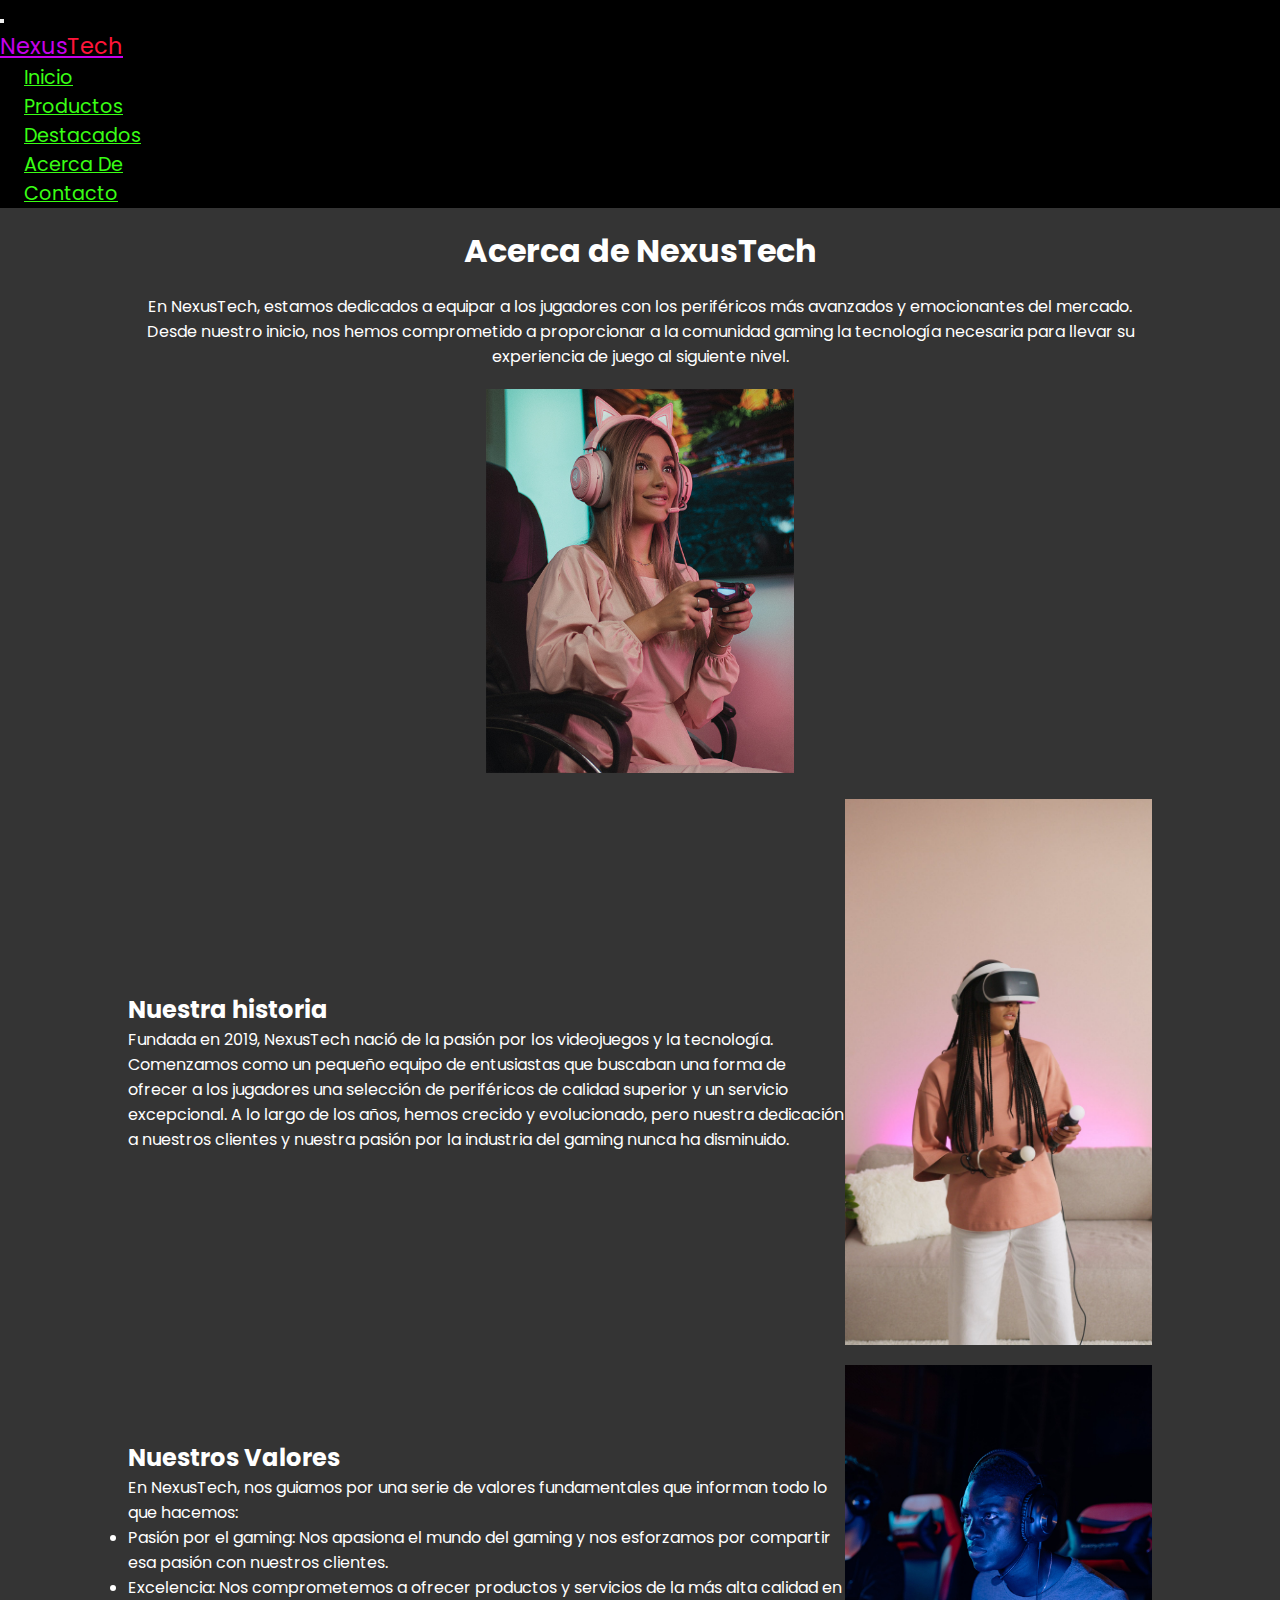
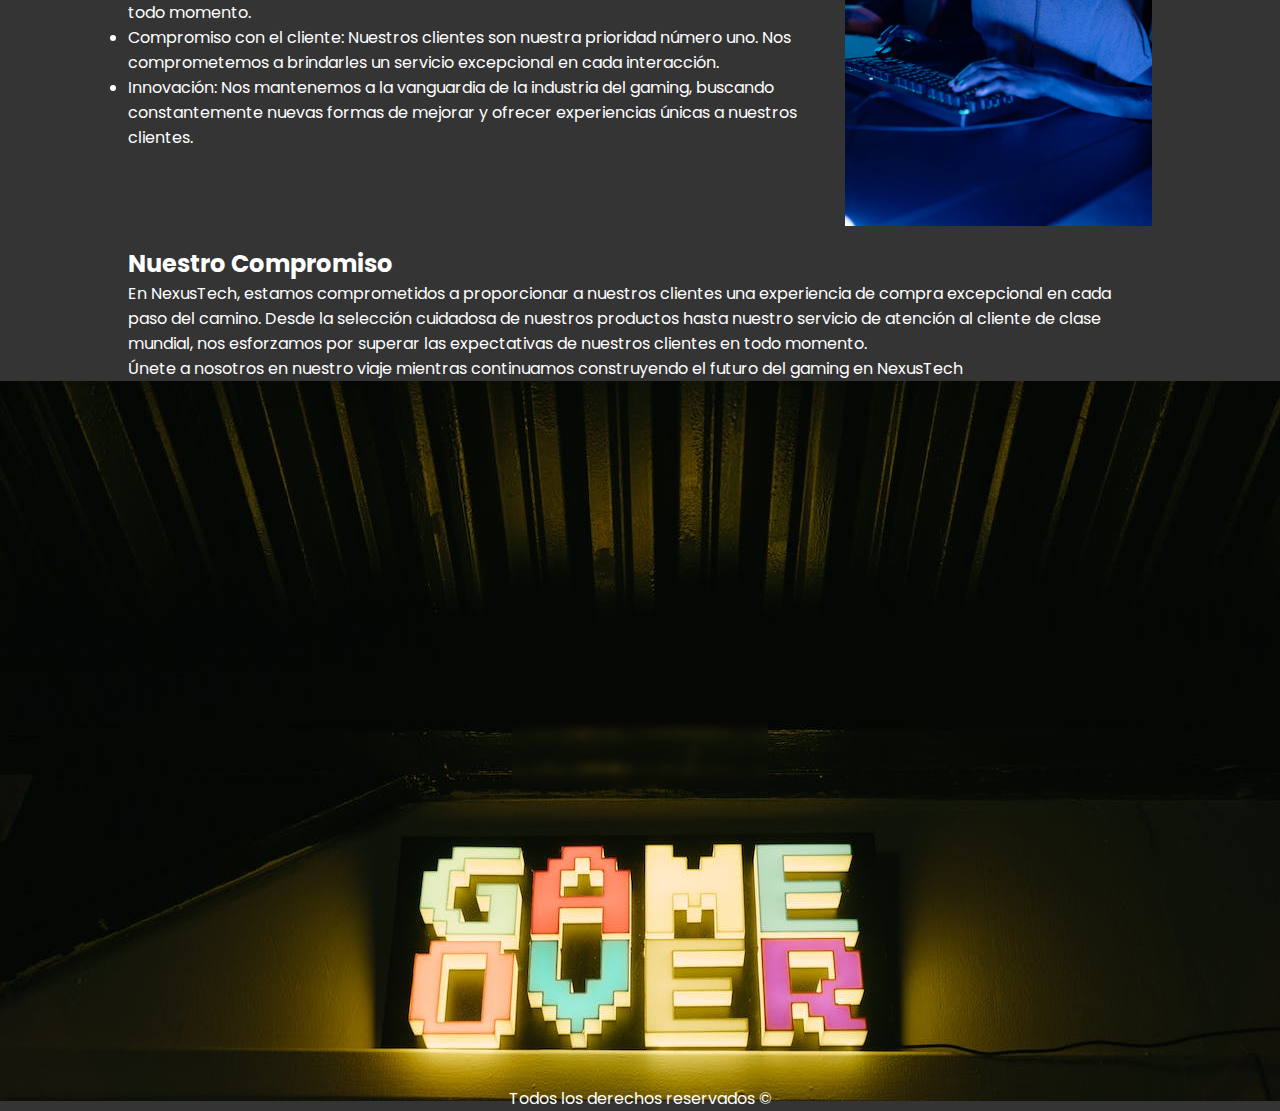
==== secciones/acerca.html @ afae97bf "primer proyecto con bs aplicado" ====
<!DOCTYPE html>
<html lang="es">
<head>
    <meta charset="UTF-8">
    <meta name="viewport" content="width=device-width, initial-scale=1.0">
    <link href="https://cdn.jsdelivr.net/npm/bootstrap@5.1.3/dist/css/bootstrap.min.css" rel="stylesheet" integrity="sha384-1BmE4kWBq78iYhFldvKuhfTAU6auU8tT94WrHftjDbrCEXSU1oBoqyl2QvZ6jIW3" crossorigin="anonymous">
    <link rel="stylesheet" href="https://cdnjs.cloudflare.com/ajax/libs/font-awesome/6.5.1/css/all.min.css" integrity="sha512-DTOQO9RWCH3ppGqcWaEA1BIZOC6xxalwEsw9c2QQeAIftl+Vegovlnee1c9QX4TctnWMn13TZye+giMm8e2LwA==" crossorigin="anonymous" referrerpolicy="no-referrer" />
    <link rel="stylesheet" href="../estilos/style.css">
    <title>Acerca De NexusTech</title>
</head>
<body>
    <header>
        <nav class="navbar navbar-expand-md navbar-dark">
            <div class="container-fluid">
              <button class="navbar-toggler" type="button" data-bs-toggle="collapse" data-bs-target="#navbarTogglerDemo01" aria-controls="navbarTogglerDemo01" aria-expanded="false" aria-label="Toggle navigation">
                <span class="navbar-toggler-icon"></span>
              </button>
              <div class="collapse navbar-collapse" id="navbarTogglerDemo01">
                <a class="navbar-brand" href="../index.html">Nexus<span>Tech</span></a>
                <ul class="navbar-nav d-flex justify-content-center align-items-center">
                  <li class="nav-item">
                    <a class="nav-link active" aria-current="page" href="../index.html">Inicio</a>
                  </li>
                  <li class="nav-item">
                    <a class="nav-link" href="../secciones/productos.html">Productos</a>
                  </li>
                  <li class="nav-item">
                    <a class="nav-link" href="../secciones/destacados.html">Destacados</a>
                  </li>
                  <li class="nav-item">
                    <a class="nav-link" href=#>Acerca De</a>
                  </li>
                  <li class="nav-item">
                    <a class="nav-link" href="../secciones/contacto.html">Contacto</a>
                  </li>
               
                </ul>
                </div>
            </div>
          </nav>
    </header>
    <main class="nosotros container-fluid">
        <section class="acerca">
            <h1>Acerca de NexusTech
            </h1>
            <p>En NexusTech, estamos dedicados a equipar a los jugadores con los periféricos más avanzados y emocionantes del mercado. Desde nuestro inicio, nos hemos comprometido a proporcionar a la comunidad gaming la tecnología necesaria para llevar su experiencia de juego al siguiente nivel.</p>
            <img src="../img/jugando2.jpg" alt="imagen de chica gamer" >
        </section>
        <section class="historia row">
            <div class="col-12 col-md-8">
            <h2>Nuestra historia</h2>
            <p>Fundada en 2019, NexusTech nació de la pasión por los videojuegos y la tecnología. Comenzamos como un pequeño equipo de entusiastas que buscaban una forma de ofrecer a los jugadores una selección de periféricos de calidad superior y un servicio excepcional. A lo largo de los años, hemos crecido y evolucionado, pero nuestra dedicación a nuestros clientes y nuestra pasión por la industria del gaming nunca ha disminuido.</p></div>
            <img src="../img/jugando1.jpg" alt="imagen de chica gamer 2" class="col-12 col-md-4 img-fluid">
        </section>
        <section class="valores row">
            <div class="col-12 col-md-8">
            <h2>Nuestros Valores</h2>
            En NexusTech, nos guiamos por una serie de valores fundamentales que informan todo lo que hacemos:
            <ul>
                <li>Pasión por el gaming: Nos apasiona el mundo del gaming y nos esforzamos por compartir esa pasión con nuestros clientes.</li>
                <li>Excelencia: Nos comprometemos a ofrecer productos y servicios de la más alta calidad en todo momento.</li>
                <li>Compromiso con el cliente: Nuestros clientes son nuestra prioridad número uno. Nos comprometemos a brindarles un servicio excepcional en cada interacción.</li>
                <li>Innovación: Nos mantenemos a la vanguardia de la industria del gaming, buscando constantemente nuevas formas de mejorar y ofrecer experiencias únicas a nuestros clientes.</li>
            
            </ul></div>
            <img src="../img/potencial.jpg" alt="imagen de chico gamer" class="col-12 col-md-4 img-fluid">
        </section>
        <section class="compromiso">
            <h2>Nuestro Compromiso</h2>
            <p>En NexusTech, estamos comprometidos a proporcionar a nuestros clientes una experiencia de compra excepcional en cada paso del camino. Desde la selección cuidadosa de nuestros productos hasta nuestro servicio de atención al cliente de clase mundial, nos esforzamos por superar las expectativas de nuestros clientes en todo momento.</p>
            <p>Únete a nosotros en nuestro viaje mientras continuamos construyendo el futuro del gaming en NexusTech</p>
        </section>
    </main>
    <footer>
        <div class="redes">
            <a href="https://www.instagram.com/" target="_blank">
                <i class="fa-brands fa-instagram"></i>
            </a>
            <a href="https://www.facebook.com/" target="_blank">
                <i class="fa-brands fa-facebook"></i>
            </a>
            <a href="https://twitter.com/" target="_blank">
                <i class="fa-brands fa-x-twitter"></i>
            </a>
            <a href="https://discord.com/" target="_blank">
                <i class="fa-brands fa-discord"></i>
            </a>
        </div>
        <p class="copy">Todos los derechos reservados &copy;</p>
    </footer>
    <script src="https://cdn.jsdelivr.net/npm/@popperjs/core@2.10.2/dist/umd/popper.min.js" integrity="sha384-7+zCNj/IqJ95wo16oMtfsKbZ9ccEh31eOz1HGyDuCQ6wgnyJNSYdrPa03rtR1zdB" crossorigin="anonymous"></script>
<script src="https://cdn.jsdelivr.net/npm/bootstrap@5.1.3/dist/js/bootstrap.min.js" integrity="sha384-QJHtvGhmr9XOIpI6YVutG+2QOK9T+ZnN4kzFN1RtK3zEFEIsxhlmWl5/YESvpZ13" crossorigin="anonymous"></script>
</body>
</html>
---- estilos/style.css ----
@import url('https://fonts.googleapis.com/css2?family=Poppins:wght@300;400;600;700&display=swap');
*{
    margin: 0;
    padding: 0;
    box-sizing: border-box;
    font-family: 'Poppins', sans-serif;
}

html{
    scroll-behavior: smooth;
}

body{
    background-color:#343434;
}

/* comienzo del nav */

.navbar{
    background: #000;
    font-size: 1.2rem;
}

.navbar-brand {
    color: #C600EB!important;
    font-size: 1.4rem;
}

.navbar-brand span {
    color: #FF1439;
}

.nav-item .nav-link {

    color: #39FF14!important;
    transition: all .5s ease;
    padding: 1.5rem;

}

.nav-item .nav-link:hover {
    transform: scale(1.2);
    text-shadow: 0 0 25px #39FF14;
}

.navbar-collapse {

    justify-content: space-between!important;
}


/* .header .navLogo {
    text-decoration: none;
    color: #1439FF; */
    /* //color: #FF1439; */
    /* //color: #C600EB; */
    /* font-weight: bold;
    font-size: 1.4rem;
} */

/* .header .navLogo span {
    color: #FF1439;
}

.header .navMenu {
    display: flex;
        
} */

/* .header .navMenu .navLink {
    text-decoration: none;
    color: #39FF14;
    padding: .5rem;
    font-size: 1.2rem;
    transition: all .5s ease;
} */

/* .header .navMenu .navLink:hover {
    font-size: 1.4rem;
    text-shadow: 0 0 25px #39FF14;
} */ */

.elemento-fade-in {
    opacity: 0; /* Inicialmente el elemento está completamente transparente */
    transition: opacity 1s ease; /* Se define una transición para la propiedad de opacidad */
}

.elemento-fade-in.visible {
    opacity: 1; /* Cuando se agrega la clase 'visible', el elemento se vuelve completamente visible */
}


.heroIndex {
    background-image: url(../img/hero1.jpg);
    width: 100%;
    height: 130vh;
    background-size: cover;
    background-repeat: no-repeat;
    background-position: center center;
    color: white;
}

.heroIndex h1 {
    font-size: 4.5rem;
    padding: 0 1.2rem;
    
}

.heroIndex p {
    padding: 0 1.2rem;
}

.mainIndex {
    color: white;

}



.mainIndex h2 {
    padding: 1.5rem 1.2rem}
    .coleccion {
        background-image: url(../img/productos.jpg);
        height: 80vh;
        background-position: center center;
    }
    
    .comprometidos {
        background-image: url(../img/calidad.jpg);
        height: 80vh;
        background-position: center center;
    }
    
    .atencion {
        background-image: url(../img/atencion2.jpg);
        height: 80vh;
        background-position: center top;
    }
    
    .heroIndex a,.atencion a,.comprometidos a,.coleccion a{
        text-align: center;
        display: block;
        font-size: 1.5rem;
        color: white;
        font-weight: 700;
        position: relative;
        bottom: -55vh;
        transition: all .5s ease;
    }
    
    .heroIndex a:hover,.atencion a:hover,.comprometidos a:hover,.coleccion a:hover{
        font-size: 1.8rem;
        color: #1439FF;
    }
    
    
    
    .ribbon {
        position: relative;
        width: 100%;
        height: 12.5rem;
        background-color: #343434;
    }
    
    /* PRODUCTOS */
    
    .mainProducto {
    
        text-align: center;
        font-size: 3.5rem;
        color: white;
        mix-blend-mode: screen;
        font-size: 1.8rem;
        padding: 3rem 0;
    }
    
    
    .productos a{
        
        color:#fff;
        text-align: center;
        font-weight: bold;
        font-size: 1.5rem;
        transition: all .5s ease-in-out;
        
    }
    
    .productos a:hover {
        font-size: 1.8rem;
        color: #1439FF;
    }
    
    .productos div {
        display: flex;
        flex-direction: column;
        justify-content: center;
        padding-left: 30px;
    }
    
    .productos p {
        color: white;
    }
    
    /* Destacados */
    .destacados {
        width: 100%;
    }
    
    .destacados h1 {
        text-align: center;
        font-size: 3.5rem;
        color: white;
        mix-blend-mode: screen;
        font-size: 1.8rem;
        padding: 3rem 0;
    }

.destacado{
    display: flex;
    color: white;
}

.destacado div span,.destacado div a{
    display:block
}

.destacado h2 {
    font-size: 2.5rem;
    margin-bottom: 25px;
}

.destacado span {
    font-size: 1.4rem;
    margin-bottom: 1.5rem;
}

.destacado a {
    color: white;
    font-weight: bold;
    font-size: 1.5rem;
    margin-top: 165px;
    transition: all .5s ease;
}

.destacado a:hover {

    font-size: 1.8rem;
    color: #1439FF;

}

.destacado img {
   max-height: 100vh;
   max-width: 100%;
}

/* Acerca De */
.nosotros {
    width: 80%;
    margin: 0 auto;
    color: #fff;
}

.acerca {
    text-align: center;
    padding-top: 1.2rem;
    padding-bottom: 1.2rem;
    
}

.acerca h1 {
    padding-bottom: 1.2rem;
}

.acerca img {
    margin-top: 1.2rem;
}

.nosotros img {
    width: 30%;
}

.valores,.historia{
    display: flex;
    align-items: center;
    margin-bottom: 20px;
}

/* CONTACTO */


.mainContacto{
    width: 40%;
    margin: 0 auto;
    color: white;
    
}

/* .formulario {
    display: flex;
    width: 100%;
    height: 55vh;
    background-color: rgb(71, 68, 60);
    align-items: center;
    border-radius: .25rem;
    backdrop-filter: blur(5px);
} */








input {
    display: block;
}


/* Footer */

footer {
    background-image: url(../img/footer.jpg);
    height: 80vh;
    background-position: center center;
}

.redes {
    margin: 0 auto;
    width: 20%;
    display: flex;
    /* background-color: #6666667f; */
    justify-content: center;
    position: relative;
    top: 40%;
    backdrop-filter: blur(5px);
}

.redes a {
    text-decoration: none;
}

.redes i {

    color: #FF1439;
    font-size: 5rem;
    padding: .25rem;
    transition: all .5s ease-in-out;
}

.redes i:hover {

    text-shadow: 0 0 20px #FF1439;
    font-size: 6rem;

}

.copy {
    text-align: center;
    color: white;
    position: relative;
    bottom: -65vh;
}
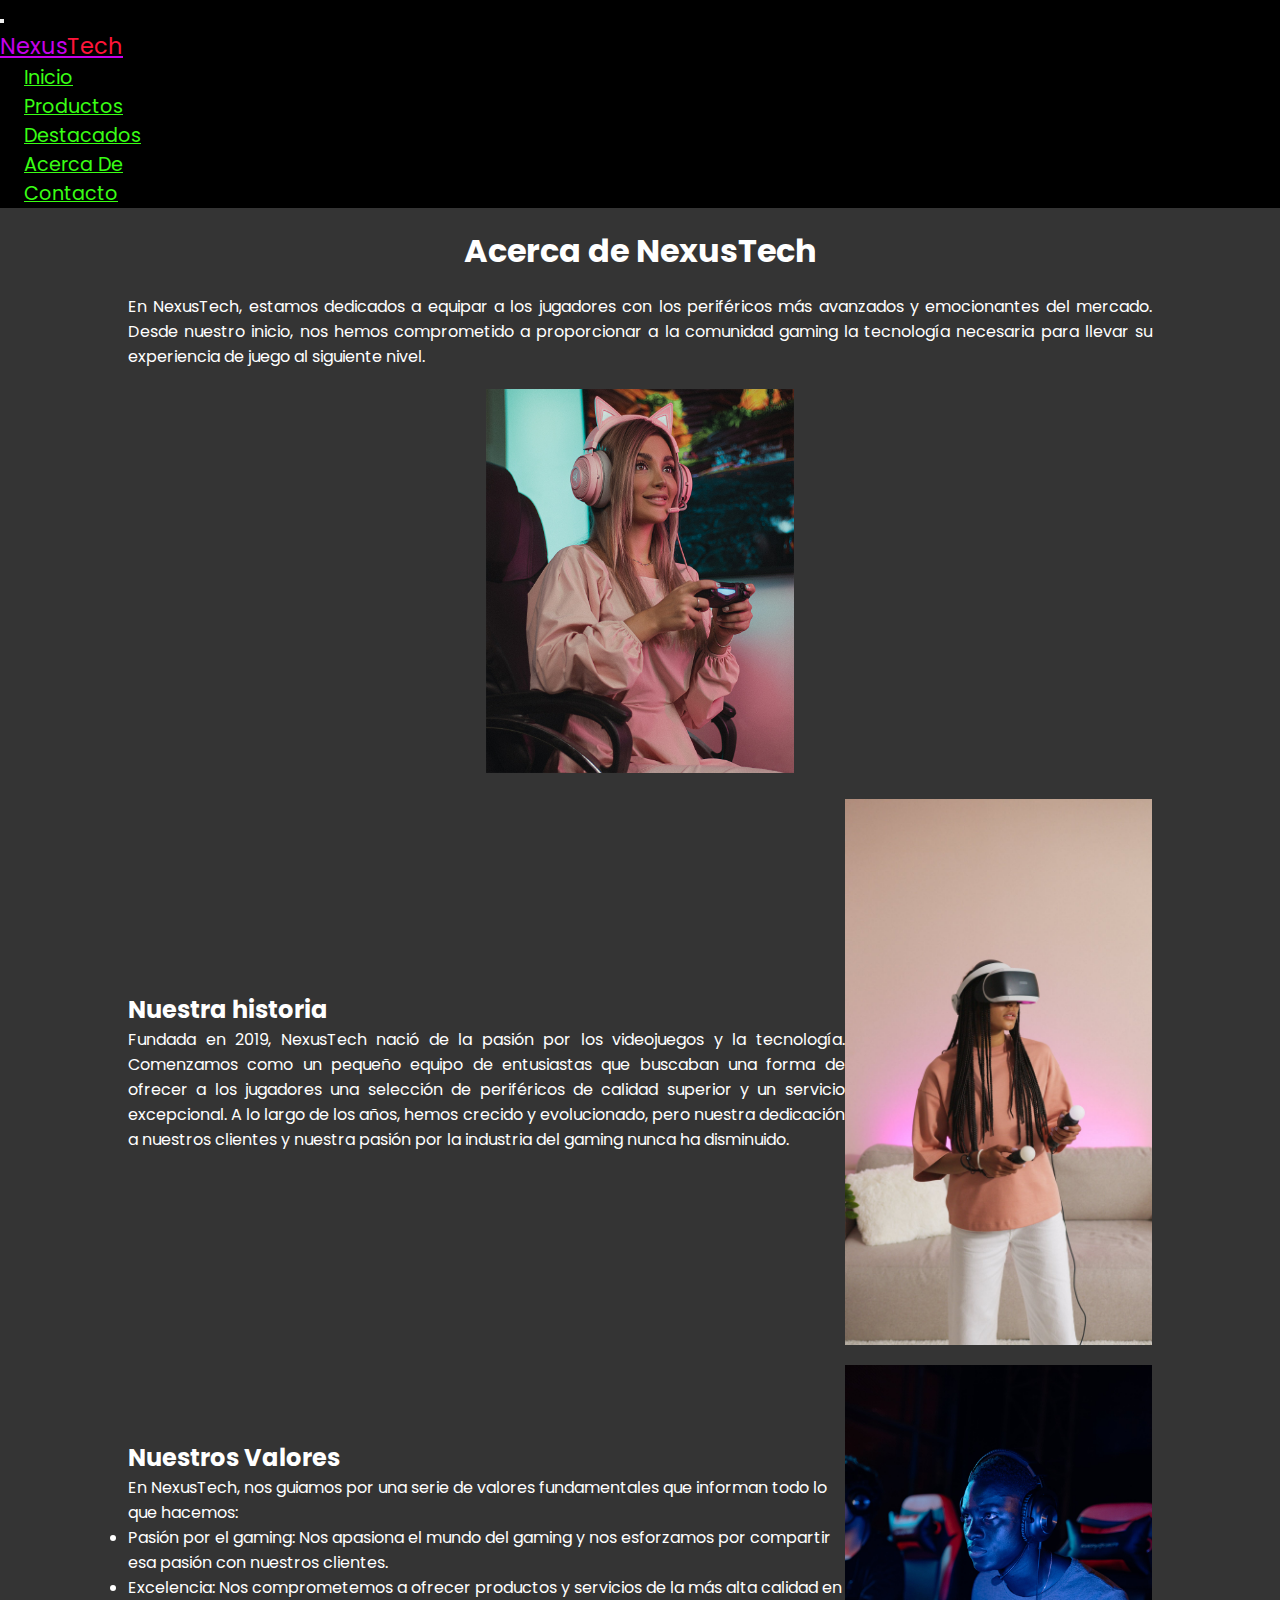
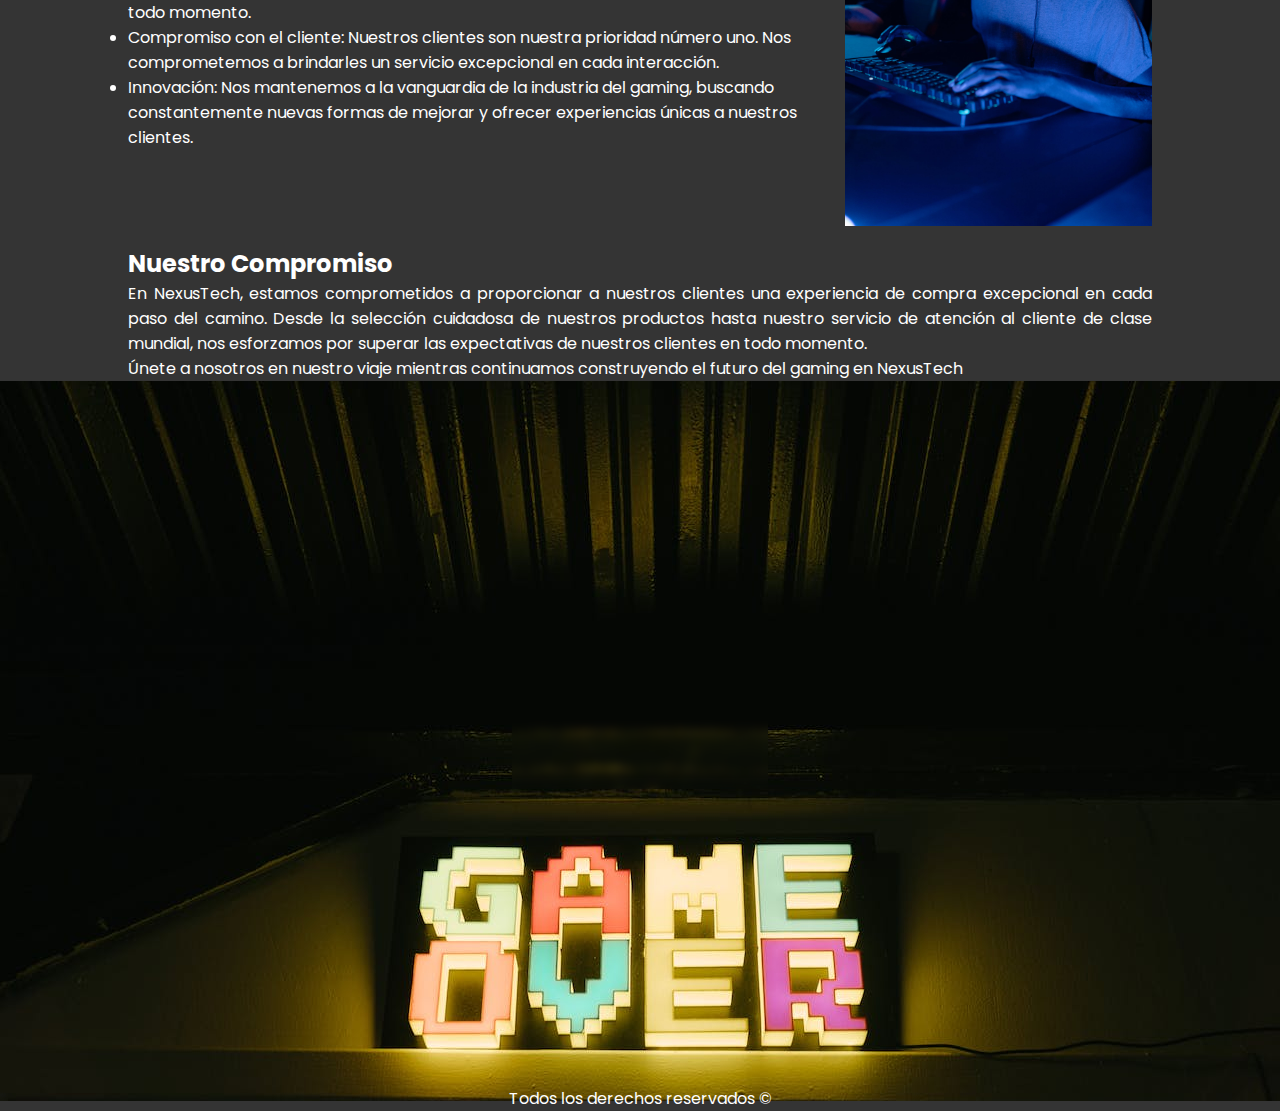
==== commit 4bb5015c: "agregando sass al proyecto" ====
--- a/secciones/acerca.html
+++ b/secciones/acerca.html
@@ -5,6 +5,7 @@
     <meta name="viewport" content="width=device-width, initial-scale=1.0">
     <link href="https://cdn.jsdelivr.net/npm/bootstrap@5.1.3/dist/css/bootstrap.min.css" rel="stylesheet" integrity="sha384-1BmE4kWBq78iYhFldvKuhfTAU6auU8tT94WrHftjDbrCEXSU1oBoqyl2QvZ6jIW3" crossorigin="anonymous">
     <link rel="stylesheet" href="https://cdnjs.cloudflare.com/ajax/libs/font-awesome/6.5.1/css/all.min.css" integrity="sha512-DTOQO9RWCH3ppGqcWaEA1BIZOC6xxalwEsw9c2QQeAIftl+Vegovlnee1c9QX4TctnWMn13TZye+giMm8e2LwA==" crossorigin="anonymous" referrerpolicy="no-referrer" />
+    <link rel="shortcut icon" href="../img/favicon-32x32.png" type="image/x-icon">
     <link rel="stylesheet" href="../estilos/style.css">
     <title>Acerca De NexusTech</title>
 </head>
@@ -22,16 +23,16 @@
                     <a class="nav-link active" aria-current="page" href="../index.html">Inicio</a>
                   </li>
                   <li class="nav-item">
-                    <a class="nav-link" href="../secciones/productos.html">Productos</a>
+                    <a class="nav-link" href="./productos.html">Productos</a>
                   </li>
                   <li class="nav-item">
-                    <a class="nav-link" href="../secciones/destacados.html">Destacados</a>
+                    <a class="nav-link" href="./destacados.html">Destacados</a>
                   </li>
                   <li class="nav-item">
                     <a class="nav-link" href=#>Acerca De</a>
                   </li>
                   <li class="nav-item">
-                    <a class="nav-link" href="../secciones/contacto.html">Contacto</a>
+                    <a class="nav-link" href="./contacto.html">Contacto</a>
                   </li>
                
                 </ul>
--- a/estilos/style.css
+++ b/estilos/style.css
@@ -1,72 +1,70 @@
-@import url('https://fonts.googleapis.com/css2?family=Poppins:wght@300;400;600;700&display=swap');
-*{
-    margin: 0;
-    padding: 0;
-    box-sizing: border-box;
-    font-family: 'Poppins', sans-serif;
-}
-
-html{
-    scroll-behavior: smooth;
-}
-
-body{
-    background-color:#343434;
+@import url("https://fonts.googleapis.com/css2?family=Poppins:wght@300;400;600;700&display=swap");
+* {
+  margin: 0;
+  padding: 0;
+  box-sizing: border-box;
+  font-family: "Poppins", sans-serif;
+}
+
+html {
+  scroll-behavior: smooth;
+}
+
+body {
+  background-color: #343434;
+}
+
+p {
+  text-align: center;
+  text-align: justify;
 }
 
 /* comienzo del nav */
-
-.navbar{
-    background: #000;
-    font-size: 1.2rem;
+.navbar {
+  background: #000;
+  font-size: 1.2rem;
 }
 
 .navbar-brand {
-    color: #C600EB!important;
-    font-size: 1.4rem;
+  color: #C600EB !important;
+  font-size: 1.4rem;
 }
 
 .navbar-brand span {
-    color: #FF1439;
+  color: #FF1439;
 }
 
 .nav-item .nav-link {
-
-    color: #39FF14!important;
-    transition: all .5s ease;
-    padding: 1.5rem;
-
+  color: #39FF14 !important;
+  transition: all 0.5s ease;
+  padding: 1.5rem;
 }
 
 .nav-item .nav-link:hover {
-    transform: scale(1.2);
-    text-shadow: 0 0 25px #39FF14;
+  transform: scale(1.2);
+  text-shadow: 0 0 25px #39FF14;
 }
 
 .navbar-collapse {
-
-    justify-content: space-between!important;
-}
-
+  justify-content: space-between !important;
+}
 
 /* .header .navLogo {
     text-decoration: none;
     color: #1439FF; */
-    /* //color: #FF1439; */
-    /* //color: #C600EB; */
-    /* font-weight: bold;
+/* //color: #FF1439; */
+/* //color: #C600EB; */
+/* font-weight: bold;
     font-size: 1.4rem;
 } */
-
 /* .header .navLogo span {
     color: #FF1439;
 }
 
 .header .navMenu {
     display: flex;
-        
-} */
-
+
+} */
 /* .header .navMenu .navLink {
     text-decoration: none;
     color: #39FF14;
@@ -74,226 +72,211 @@
     font-size: 1.2rem;
     transition: all .5s ease;
 } */
-
 /* .header .navMenu .navLink:hover {
     font-size: 1.4rem;
     text-shadow: 0 0 25px #39FF14;
-} */ */
-
-.elemento-fade-in {
-    opacity: 0; /* Inicialmente el elemento está completamente transparente */
-    transition: opacity 1s ease; /* Se define una transición para la propiedad de opacidad */
-}
-
-.elemento-fade-in.visible {
-    opacity: 1; /* Cuando se agrega la clase 'visible', el elemento se vuelve completamente visible */
-}
-
-
+} */
 .heroIndex {
-    background-image: url(../img/hero1.jpg);
-    width: 100%;
-    height: 130vh;
-    background-size: cover;
-    background-repeat: no-repeat;
-    background-position: center center;
-    color: white;
+  background-image: url(../img/hero1.jpg);
+  width: 100%;
+  height: 130vh;
+  background-size: cover;
+  background-repeat: no-repeat;
+  background-position: center center;
+  color: #FFF;
 }
 
 .heroIndex h1 {
-    font-size: 4.5rem;
-    padding: 0 1.2rem;
-    
+  font-size: 4.5rem;
+  padding: 0 1.2rem;
+  color: #FFF;
 }
 
 .heroIndex p {
-    padding: 0 1.2rem;
+  padding: 0 1.2rem;
+  text-align: center;
 }
 
 .mainIndex {
-    color: white;
-
-}
-
-
+  color: #FFF;
+}
 
 .mainIndex h2 {
-    padding: 1.5rem 1.2rem}
-    .coleccion {
-        background-image: url(../img/productos.jpg);
-        height: 80vh;
-        background-position: center center;
-    }
-    
-    .comprometidos {
-        background-image: url(../img/calidad.jpg);
-        height: 80vh;
-        background-position: center center;
-    }
-    
-    .atencion {
-        background-image: url(../img/atencion2.jpg);
-        height: 80vh;
-        background-position: center top;
-    }
-    
-    .heroIndex a,.atencion a,.comprometidos a,.coleccion a{
-        text-align: center;
-        display: block;
-        font-size: 1.5rem;
-        color: white;
-        font-weight: 700;
-        position: relative;
-        bottom: -55vh;
-        transition: all .5s ease;
-    }
-    
-    .heroIndex a:hover,.atencion a:hover,.comprometidos a:hover,.coleccion a:hover{
-        font-size: 1.8rem;
-        color: #1439FF;
-    }
-    
-    
-    
-    .ribbon {
-        position: relative;
-        width: 100%;
-        height: 12.5rem;
-        background-color: #343434;
-    }
-    
-    /* PRODUCTOS */
-    
-    .mainProducto {
-    
-        text-align: center;
-        font-size: 3.5rem;
-        color: white;
-        mix-blend-mode: screen;
-        font-size: 1.8rem;
-        padding: 3rem 0;
-    }
-    
-    
-    .productos a{
-        
-        color:#fff;
-        text-align: center;
-        font-weight: bold;
-        font-size: 1.5rem;
-        transition: all .5s ease-in-out;
-        
-    }
-    
-    .productos a:hover {
-        font-size: 1.8rem;
-        color: #1439FF;
-    }
-    
-    .productos div {
-        display: flex;
-        flex-direction: column;
-        justify-content: center;
-        padding-left: 30px;
-    }
-    
-    .productos p {
-        color: white;
-    }
-    
-    /* Destacados */
-    .destacados {
-        width: 100%;
-    }
-    
-    .destacados h1 {
-        text-align: center;
-        font-size: 3.5rem;
-        color: white;
-        mix-blend-mode: screen;
-        font-size: 1.8rem;
-        padding: 3rem 0;
-    }
-
-.destacado{
-    display: flex;
-    color: white;
-}
-
-.destacado div span,.destacado div a{
-    display:block
+  padding: 1.5rem 1.2rem;
+}
+
+.coleccion {
+  background-image: url(../img/productos.jpg);
+  height: 80vh;
+  background-position: center center;
+}
+
+.comprometidos {
+  background-image: url(../img/calidad.jpg);
+  height: 80vh;
+  background-position: center center;
+}
+
+.atencion {
+  background-image: url(../img/atencion2.jpg);
+  height: 80vh;
+  background-position: center top;
+}
+
+.heroIndex a, .atencion a, .comprometidos a, .coleccion a {
+  text-align: center;
+  display: block;
+  font-size: 1.5rem;
+  color: white;
+  font-weight: 700;
+  position: relative;
+  bottom: -55vh;
+  transition: all 0.5s ease;
+}
+
+.heroIndex a:hover, .atencion a:hover, .comprometidos a:hover, .coleccion a:hover {
+  font-size: 1.8rem;
+  color: #1439FF;
+}
+
+.ribbon {
+  position: relative;
+  width: 100%;
+  height: 12.5rem;
+  background-color: #343434;
+}
+
+/* PRODUCTOS */
+.mainProducto {
+  text-align: center;
+  font-size: 3.5rem;
+  color: #FFF;
+  mix-blend-mode: screen;
+  font-size: 1.8rem;
+  padding: 3rem 0;
+}
+
+.productos a {
+  color: #FFF;
+  text-align: center;
+  font-weight: bold;
+  font-size: 1.5rem;
+  transition: all 0.5s ease-in-out;
+}
+
+.productos a:hover {
+  font-size: 1.8rem;
+  color: #1439FF;
+}
+
+.productos div {
+  display: flex;
+  flex-direction: column;
+  justify-content: center;
+  padding-left: 30px;
+}
+
+.productos p {
+  color: #FFF;
+}
+
+/* Destacados */
+.destacados {
+  width: 100%;
+}
+
+.destacados h1 {
+  text-align: center;
+  font-size: 3.5rem;
+  color: #FFF;
+  mix-blend-mode: screen;
+  font-size: 1.8rem;
+  padding: 3rem 0;
+}
+
+.destacado {
+  display: flex;
+  color: #FFF;
+}
+
+.destacado div span, .destacado div a {
+  display: block;
 }
 
 .destacado h2 {
-    font-size: 2.5rem;
-    margin-bottom: 25px;
+  font-size: 2.5rem;
+  margin-bottom: 25px;
 }
 
 .destacado span {
-    font-size: 1.4rem;
-    margin-bottom: 1.5rem;
+  font-size: 1.4rem;
+  margin-bottom: 1.5rem;
 }
 
 .destacado a {
-    color: white;
-    font-weight: bold;
-    font-size: 1.5rem;
-    margin-top: 165px;
-    transition: all .5s ease;
+  color: #FFF;
+  font-weight: bold;
+  font-size: 1.5rem;
+  margin-top: 165px;
+  transition: all 0.5s ease;
 }
 
 .destacado a:hover {
-
-    font-size: 1.8rem;
-    color: #1439FF;
-
+  font-size: 1.8rem;
+  color: #1439FF;
 }
 
 .destacado img {
-   max-height: 100vh;
-   max-width: 100%;
+  max-height: 100vh;
+  max-width: 100%;
 }
 
 /* Acerca De */
 .nosotros {
-    width: 80%;
-    margin: 0 auto;
-    color: #fff;
+  width: 80%;
+  margin: 0 auto;
+  color: #FFF;
 }
 
 .acerca {
-    text-align: center;
-    padding-top: 1.2rem;
-    padding-bottom: 1.2rem;
-    
+  text-align: center;
+  padding-top: 1.2rem;
+  padding-bottom: 1.2rem;
 }
 
 .acerca h1 {
-    padding-bottom: 1.2rem;
+  padding-bottom: 1.2rem;
 }
 
 .acerca img {
-    margin-top: 1.2rem;
+  margin-top: 1.2rem;
 }
 
 .nosotros img {
-    width: 30%;
-}
-
-.valores,.historia{
-    display: flex;
-    align-items: center;
-    margin-bottom: 20px;
+  width: 30%;
+}
+
+.valores, .historia {
+  display: flex;
+  align-items: center;
+  margin-bottom: 20px;
 }
 
 /* CONTACTO */
-
-
-.mainContacto{
-    width: 40%;
-    margin: 0 auto;
-    color: white;
-    
+.mainContacto {
+  width: 40%;
+  margin: 0 auto;
+  color: #FFF;
+}
+
+.mainContacto {
+  background-image: url(../img/sitio.jpg);
+  background-size: cover;
+  background-position: center center;
+}
+
+label, .enviar {
+  margin: 10px 0;
 }
 
 /* .formulario {
@@ -305,60 +288,48 @@
     border-radius: .25rem;
     backdrop-filter: blur(5px);
 } */
-
-
-
-
-
-
-
-
 input {
-    display: block;
-}
-
+  display: block;
+}
 
 /* Footer */
-
 footer {
-    background-image: url(../img/footer.jpg);
-    height: 80vh;
-    background-position: center center;
+  background-image: url(../img/footer.jpg);
+  height: 80vh;
+  background-position: center center;
 }
 
 .redes {
-    margin: 0 auto;
-    width: 20%;
-    display: flex;
-    /* background-color: #6666667f; */
-    justify-content: center;
-    position: relative;
-    top: 40%;
-    backdrop-filter: blur(5px);
+  margin: 0 auto;
+  width: 20%;
+  display: flex;
+  /* background-color: #6666667f; */
+  justify-content: center;
+  position: relative;
+  top: 40%;
+  -webkit-backdrop-filter: blur(5px);
+          backdrop-filter: blur(5px);
 }
 
 .redes a {
-    text-decoration: none;
+  text-decoration: none;
 }
 
 .redes i {
-
-    color: #FF1439;
-    font-size: 5rem;
-    padding: .25rem;
-    transition: all .5s ease-in-out;
+  color: #FF1439;
+  font-size: 5rem;
+  padding: 0.25rem;
+  transition: all 0.5s ease-in-out;
 }
 
 .redes i:hover {
-
-    text-shadow: 0 0 20px #FF1439;
-    font-size: 6rem;
-
+  text-shadow: 0 0 20px #FF1439;
+  font-size: 6rem;
 }
 
 .copy {
-    text-align: center;
-    color: white;
-    position: relative;
-    bottom: -65vh;
-}+  text-align: center;
+  color: #FFF;
+  position: relative;
+  bottom: -65vh;
+}/*# sourceMappingURL=style.css.map */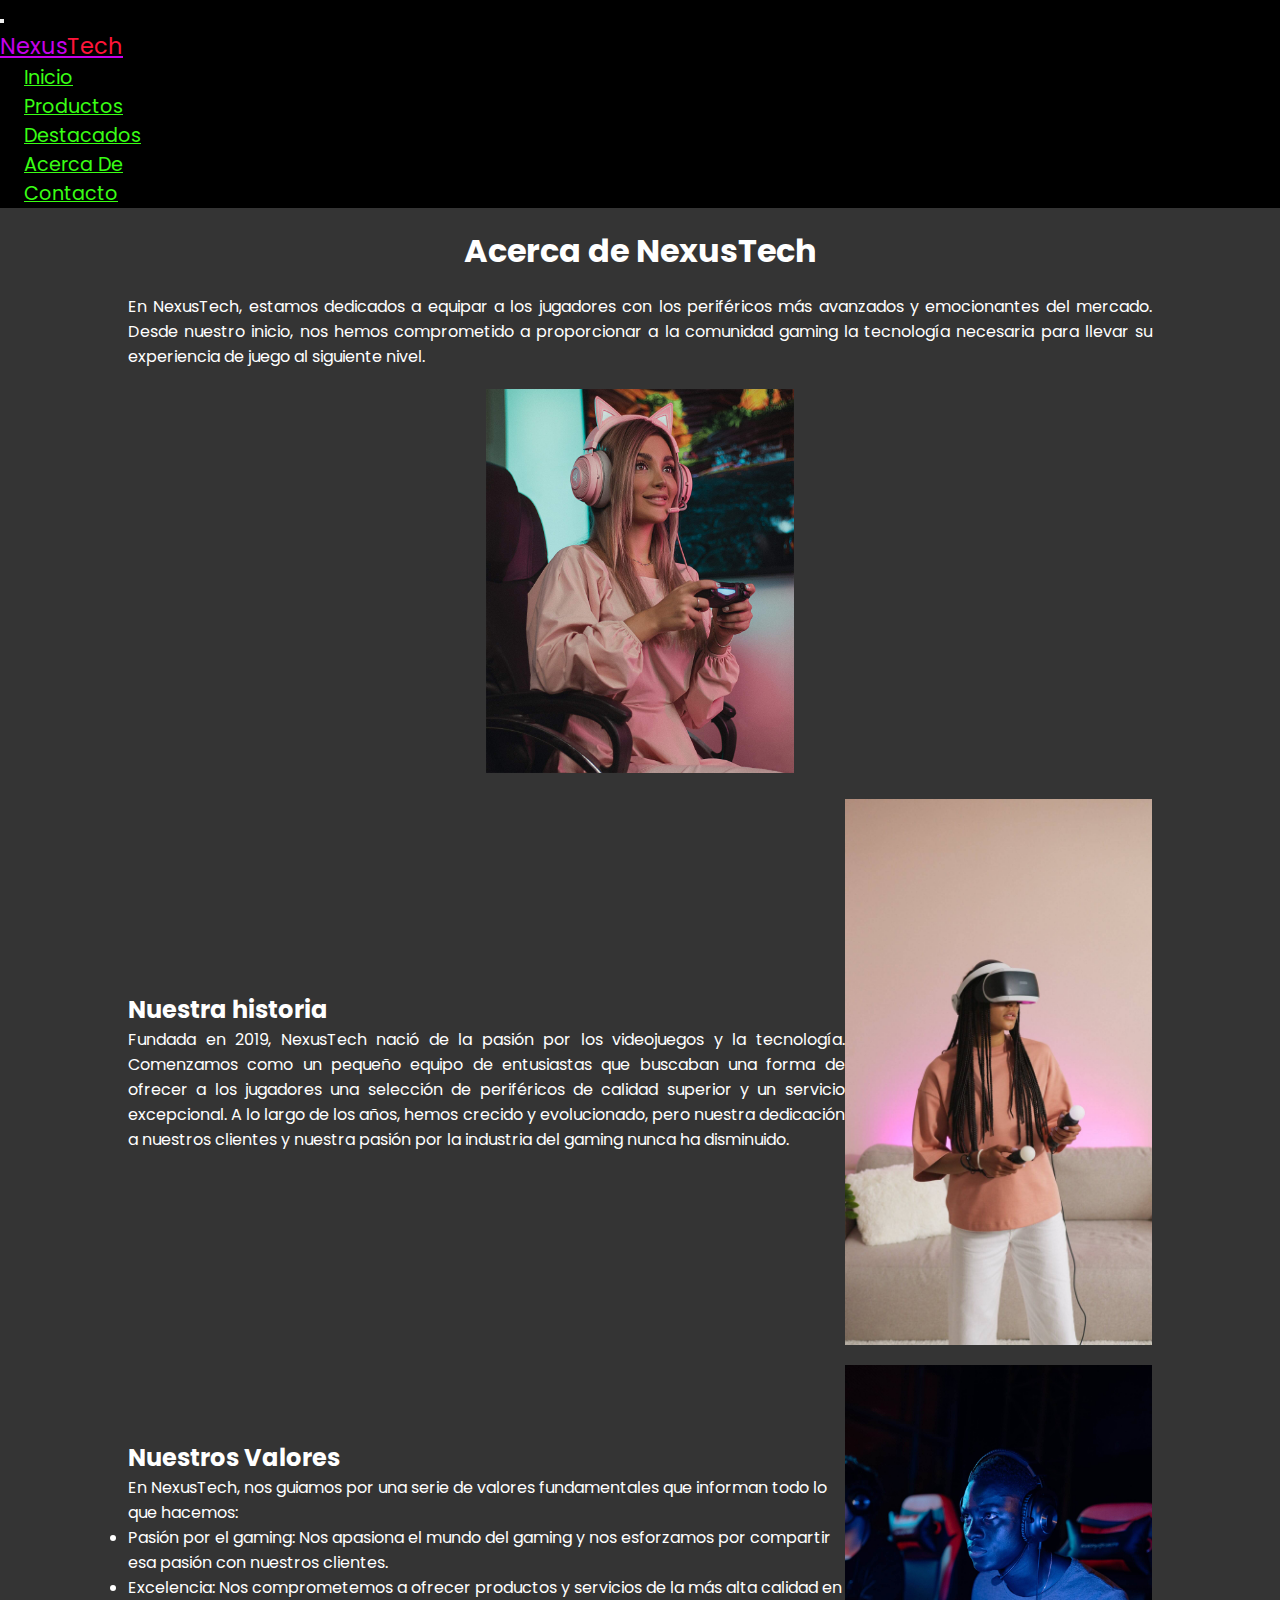
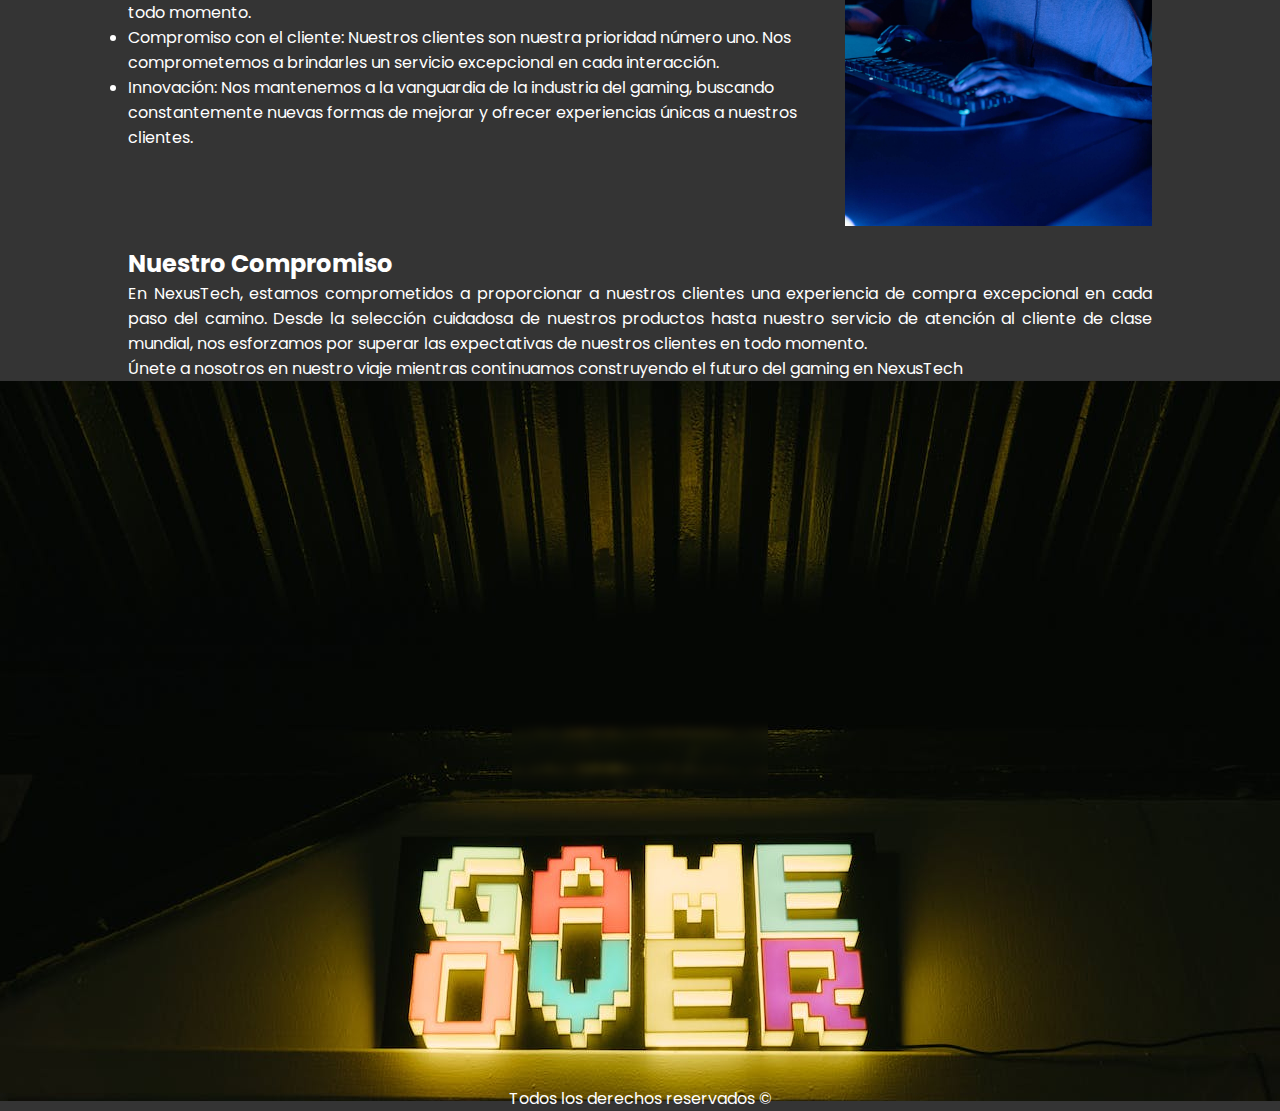
==== commit e0d05b2e: "agregando tittle al documento y eliminando codigo basura" ====
--- a/secciones/acerca.html
+++ b/secciones/acerca.html
@@ -7,7 +7,7 @@
     <link rel="stylesheet" href="https://cdnjs.cloudflare.com/ajax/libs/font-awesome/6.5.1/css/all.min.css" integrity="sha512-DTOQO9RWCH3ppGqcWaEA1BIZOC6xxalwEsw9c2QQeAIftl+Vegovlnee1c9QX4TctnWMn13TZye+giMm8e2LwA==" crossorigin="anonymous" referrerpolicy="no-referrer" />
     <link rel="shortcut icon" href="../img/favicon-32x32.png" type="image/x-icon">
     <link rel="stylesheet" href="../estilos/style.css">
-    <title>Acerca De NexusTech</title>
+    <title>La experiencia detras de una marca, pensada para vos.</title>
 </head>
 <body>
     <header>
--- a/estilos/style.css
+++ b/estilos/style.css
@@ -26,56 +26,29 @@
 }
 
 .navbar-brand {
-  color: #C600EB !important;
+  color: #c600eb !important;
   font-size: 1.4rem;
 }
 
 .navbar-brand span {
-  color: #FF1439;
+  color: #ff1439;
 }
 
 .nav-item .nav-link {
-  color: #39FF14 !important;
+  color: #39ff14 !important;
   transition: all 0.5s ease;
   padding: 1.5rem;
 }
 
 .nav-item .nav-link:hover {
   transform: scale(1.2);
-  text-shadow: 0 0 25px #39FF14;
+  text-shadow: 0 0 25px #39ff14;
 }
 
 .navbar-collapse {
   justify-content: space-between !important;
 }
 
-/* .header .navLogo {
-    text-decoration: none;
-    color: #1439FF; */
-/* //color: #FF1439; */
-/* //color: #C600EB; */
-/* font-weight: bold;
-    font-size: 1.4rem;
-} */
-/* .header .navLogo span {
-    color: #FF1439;
-}
-
-.header .navMenu {
-    display: flex;
-
-} */
-/* .header .navMenu .navLink {
-    text-decoration: none;
-    color: #39FF14;
-    padding: .5rem;
-    font-size: 1.2rem;
-    transition: all .5s ease;
-} */
-/* .header .navMenu .navLink:hover {
-    font-size: 1.4rem;
-    text-shadow: 0 0 25px #39FF14;
-} */
 .heroIndex {
   background-image: url(../img/hero1.jpg);
   width: 100%;
@@ -83,13 +56,13 @@
   background-size: cover;
   background-repeat: no-repeat;
   background-position: center center;
-  color: #FFF;
+  color: #fff;
 }
 
 .heroIndex h1 {
   font-size: 4.5rem;
   padding: 0 1.2rem;
-  color: #FFF;
+  color: #fff;
 }
 
 .heroIndex p {
@@ -98,7 +71,7 @@
 }
 
 .mainIndex {
-  color: #FFF;
+  color: #fff;
 }
 
 .mainIndex h2 {
@@ -123,7 +96,10 @@
   background-position: center top;
 }
 
-.heroIndex a, .atencion a, .comprometidos a, .coleccion a {
+.heroIndex a,
+.atencion a,
+.comprometidos a,
+.coleccion a {
   text-align: center;
   display: block;
   font-size: 1.5rem;
@@ -134,9 +110,12 @@
   transition: all 0.5s ease;
 }
 
-.heroIndex a:hover, .atencion a:hover, .comprometidos a:hover, .coleccion a:hover {
-  font-size: 1.8rem;
-  color: #1439FF;
+.heroIndex a:hover,
+.atencion a:hover,
+.comprometidos a:hover,
+.coleccion a:hover {
+  font-size: 1.8rem;
+  color: #1439ff;
 }
 
 .ribbon {
@@ -150,14 +129,14 @@
 .mainProducto {
   text-align: center;
   font-size: 3.5rem;
-  color: #FFF;
+  color: #fff;
   mix-blend-mode: screen;
   font-size: 1.8rem;
   padding: 3rem 0;
 }
 
 .productos a {
-  color: #FFF;
+  color: #fff;
   text-align: center;
   font-weight: bold;
   font-size: 1.5rem;
@@ -166,7 +145,7 @@
 
 .productos a:hover {
   font-size: 1.8rem;
-  color: #1439FF;
+  color: #1439ff;
 }
 
 .productos div {
@@ -177,7 +156,7 @@
 }
 
 .productos p {
-  color: #FFF;
+  color: #fff;
 }
 
 /* Destacados */
@@ -188,7 +167,7 @@
 .destacados h1 {
   text-align: center;
   font-size: 3.5rem;
-  color: #FFF;
+  color: #fff;
   mix-blend-mode: screen;
   font-size: 1.8rem;
   padding: 3rem 0;
@@ -196,10 +175,11 @@
 
 .destacado {
   display: flex;
-  color: #FFF;
-}
-
-.destacado div span, .destacado div a {
+  color: #fff;
+}
+
+.destacado div span,
+.destacado div a {
   display: block;
 }
 
@@ -214,7 +194,7 @@
 }
 
 .destacado a {
-  color: #FFF;
+  color: #fff;
   font-weight: bold;
   font-size: 1.5rem;
   margin-top: 165px;
@@ -223,7 +203,7 @@
 
 .destacado a:hover {
   font-size: 1.8rem;
-  color: #1439FF;
+  color: #1439ff;
 }
 
 .destacado img {
@@ -235,7 +215,7 @@
 .nosotros {
   width: 80%;
   margin: 0 auto;
-  color: #FFF;
+  color: #fff;
 }
 
 .acerca {
@@ -256,7 +236,8 @@
   width: 30%;
 }
 
-.valores, .historia {
+.valores,
+.historia {
   display: flex;
   align-items: center;
   margin-bottom: 20px;
@@ -266,7 +247,7 @@
 .mainContacto {
   width: 40%;
   margin: 0 auto;
-  color: #FFF;
+  color: #fff;
 }
 
 .mainContacto {
@@ -275,19 +256,11 @@
   background-position: center center;
 }
 
-label, .enviar {
+label,
+.enviar {
   margin: 10px 0;
 }
 
-/* .formulario {
-    display: flex;
-    width: 100%;
-    height: 55vh;
-    background-color: rgb(71, 68, 60);
-    align-items: center;
-    border-radius: .25rem;
-    backdrop-filter: blur(5px);
-} */
 input {
   display: block;
 }
@@ -303,7 +276,6 @@
   margin: 0 auto;
   width: 20%;
   display: flex;
-  /* background-color: #6666667f; */
   justify-content: center;
   position: relative;
   top: 40%;
@@ -316,20 +288,20 @@
 }
 
 .redes i {
-  color: #FF1439;
+  color: #ff1439;
   font-size: 5rem;
   padding: 0.25rem;
   transition: all 0.5s ease-in-out;
 }
 
 .redes i:hover {
-  text-shadow: 0 0 20px #FF1439;
+  text-shadow: 0 0 20px #ff1439;
   font-size: 6rem;
 }
 
 .copy {
   text-align: center;
-  color: #FFF;
+  color: #fff;
   position: relative;
   bottom: -65vh;
 }/*# sourceMappingURL=style.css.map */